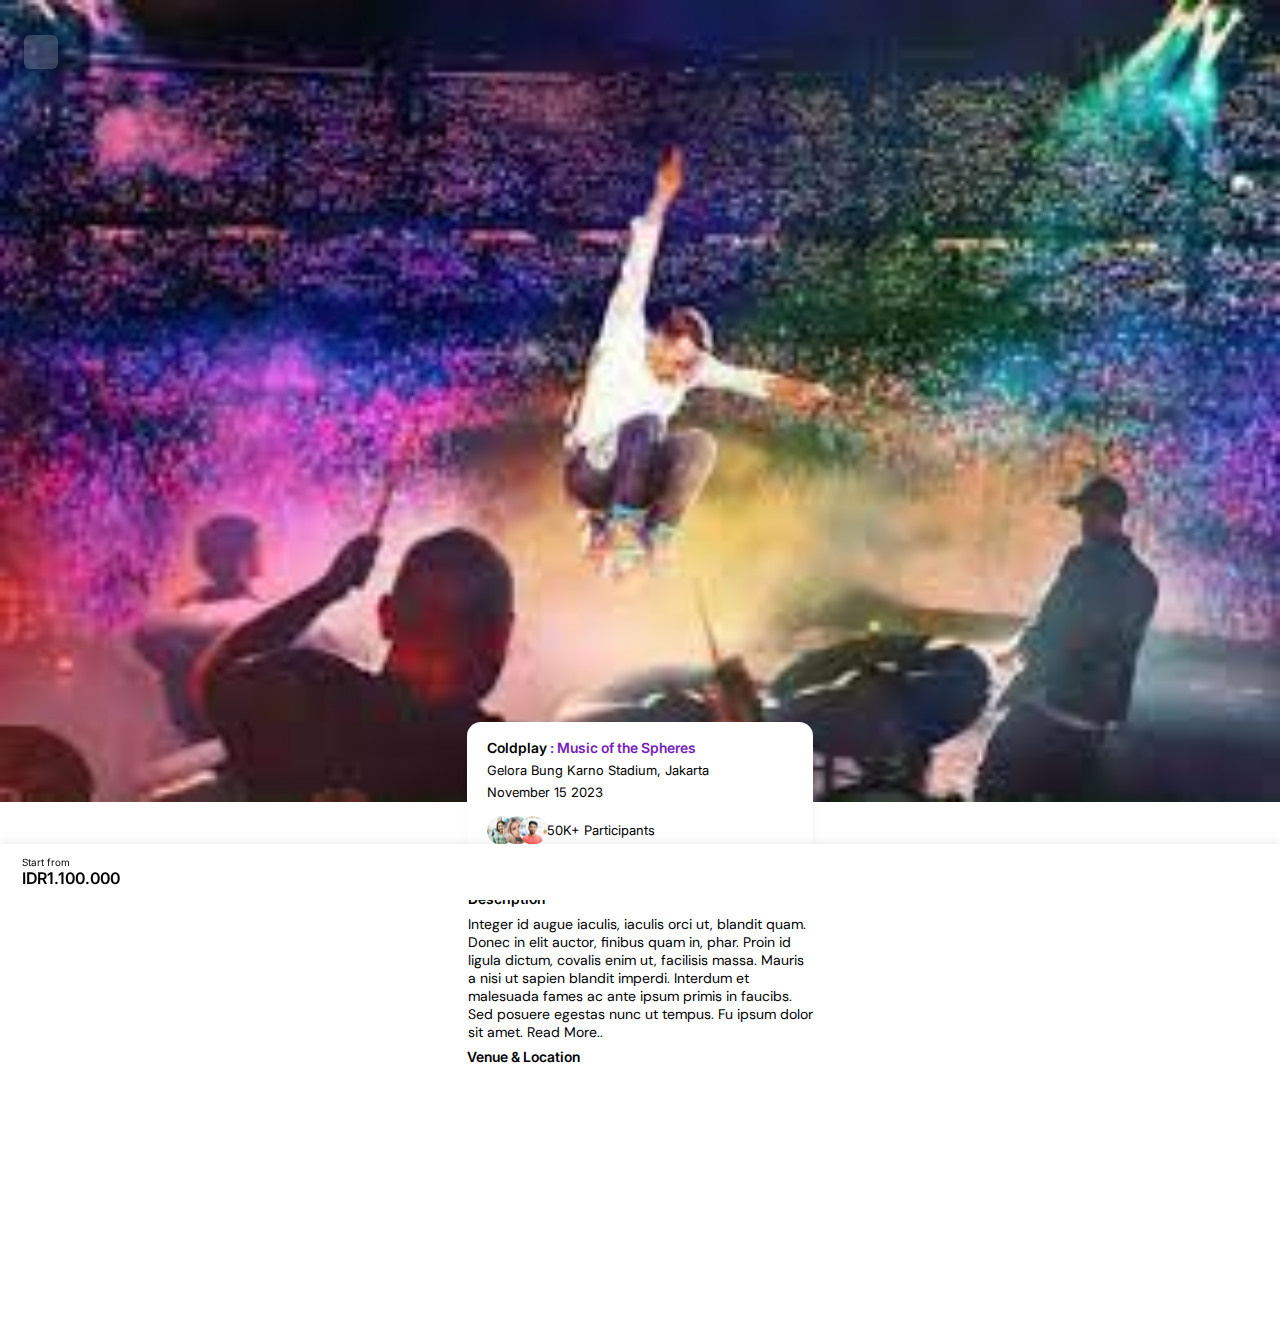
==== views/detail.html @ 95281d39 "feat: :construction: The box modeling for the detail tab is finished" ====
<!DOCTYPE html>
<html lang="en">
<head>
    <meta charset="UTF-8">
    <meta name="viewport" content="width=device-width, initial-scale=1.0">
    <title>Details</title>
    <link rel="stylesheet" href="/css/styleDetail.css">
</head>
<body>
    <main>
        <section class="header-section">
            <div class="image-container">
                <a href="../index.html"><img src="storageDetails/detailsImg/backToLeft.png" alt="" class="back-button"></a>
                <img src="/storage/img/principal.jpg" alt="" class="main-image">
            </div>
            <div class="text-container">
                <h3>Coldplay <span>: Music of the Spheres</span></h3>
                <p>Gelora Bung Karno Stadium, Jakarta</p>
                <p>November 15 2023</p>
                <div class="participants-container">
                    <img src="../storage/img/Group 1.svg">
                    <p>50K+ Participants</p>
                </div>
            </div>
        </section>
        <section class="description-section">
            <div class="description-container">
                <h4>Description</h4>
                <p>Integer id augue iaculis, iaculis orci ut, blandit quam. Donec in elit auctor, finibus quam in, phar. Proin id ligula dictum, covalis enim ut, facilisis massa. Mauris a nisi ut sapien blandit imperdi. Interdum et malesuada fames ac ante ipsum primis in faucibs. Sed posuere egestas nunc ut tempus. Fu ipsum dolor sit amet. <span>Read More..</span></p>
            </div>
        </section>
        <section class="map-section">
            <div class="venue-container">
                <div class="venue-text">
                    <h4>Venue & Location</h4>
                </div>
                <iframe 
                    src="https://www.google.com/maps/embed?pb=!1m18!1m12!1m3!1d1983.0546543214567!2d106.799444!3d-6.218889!2m3!1f0!2f0!3f0!3m2!1i1024!2i768!4f13.1!3m3!1m2!1s0x2e69f15d4b0f0f0f%3A0x1234567890abcdef!2sGelora%20Bung%20Karno%20Stadium!5e0!3m2!1ses!2sid!4v1635796850589!5m2!1ses!2sid"
                    width="350" 
                    height="220" 
                    style="border:0;" 
                    allowfullscreen="" 
                    loading="lazy">
                </iframe>
            </div>
        </section>
    </main>
    <footer>
        <div class="footer-container">
            <div class="footer-left">
                <p>Start from</p>
                <h3>IDR1.100.000</h3>
            </div>
            <div class="footer-button">
            </div>
        </div>
    </footer>
</body>
</html>
---- css/styleDetail.css ----
@import url(../css/variables.css);
*{
    margin: 0;
    padding: 0;
    box-sizing: border-box; 
}

.header-section {
    display: flex;
    flex-direction: column;
    align-items: center;
}

.main-image {   
    width: 100vw;  
    height: auto; 
    object-fit: cover; 
    display: block;
}
.image-container a{
    width: 34px;
    height: 34px;
    display: flex;
    align-items: center;
    justify-content: center;
    border-radius: 6px;
    position: absolute;
    top: 35px;
    left: 24px;
    z-index: +1;
    background: var(--color-white-20);
    backdrop-filter: blur(1px);
}
.text-container {
    font-family: "Inter-SemiBold";
    width: 346px;
    height: 140px;
    background: var(--color-white);
    box-shadow: 1px 4px 6px rgba(0, 0, 0, 0.05);
    padding: 12px 20px;
    display: flex;
    flex-direction: column;
    justify-content: center;
    border-radius: 14px;
    margin-top: -80px;
}
.text-container h3{
    font-size: 14px;
    font-family: "Inter-SemiBold";
    color: var( --color-black);
}
.text-container span{
    font-family: "Inter-SemiBold";
    font-size: 14px;
    color: var(--color-purple);
}
.text-container p{
    font-family:"Inter-Regular";
    font-size: 13px;
    color: var(--color-black);
    margin-top: 6px;
}
.participants-container {
    margin-top: 16px;
    display: flex;
}
.description-section {
    display: flex;
    justify-content: center;
    margin-top: 28px;
}
.description-container {
    width: 345px;
    height: 108px;
    display: flex;
    flex-direction: column;
    gap: 8px;
}
.description-container h4 {
    font-family: "Inter-SemiBold";
    font-size: 14px;
}
.description-container p {
    font-family: "DMSans-Regular";
    font-size: 14px;
}
.venue-text h4{
    font-family: "Inter-SemiBold";
    font-size: 14px;
    color: var(--color-black);
    margin-top: 30px;
    padding-top: 20px;
}
.map-section {
    width: 346px;
    height: 270px;
    margin-top: 20px;
    margin: 0 auto;

}
.venue-container {
    display: flex;
    flex-direction: column;
    gap: 20px;
}
iframe {
    border-radius: 10px;
}
footer{
    display: flex;
    position: sticky;
    width: 100%;
    height: 56px;
    background: var(--color-white);
    bottom: 0;
    padding: 0 22px;
    box-shadow: 0px -4px 6px rgba(0, 0, 0, 0.05);
}
.footer-container {
    display: flex;
    align-items: center;
}
.footer-left p{
    font-size: 10px;
    font-family: "Inter-Regular";
    color: var(--color-1);
}
.footer-left h3{
    font-size: 16px;
    color: var(--color-1);
    font-family: "Inter-SemiBold";

}
.footer-button {
    position: absolute;
    right: 22px;
}
.footer-button a{
    width: 110px;
    height: 34px;
    text-align: center;
    text-decoration: none;
    display: flex;
    justify-content: center;
    align-items: center;
    font-size: 14px;
    background-color: var( --color-purple);
    color: var(--color-white);
    font-family: "DMSans-Medium";
    border: none;
    border-radius: 20px;
    cursor: pointer;

}
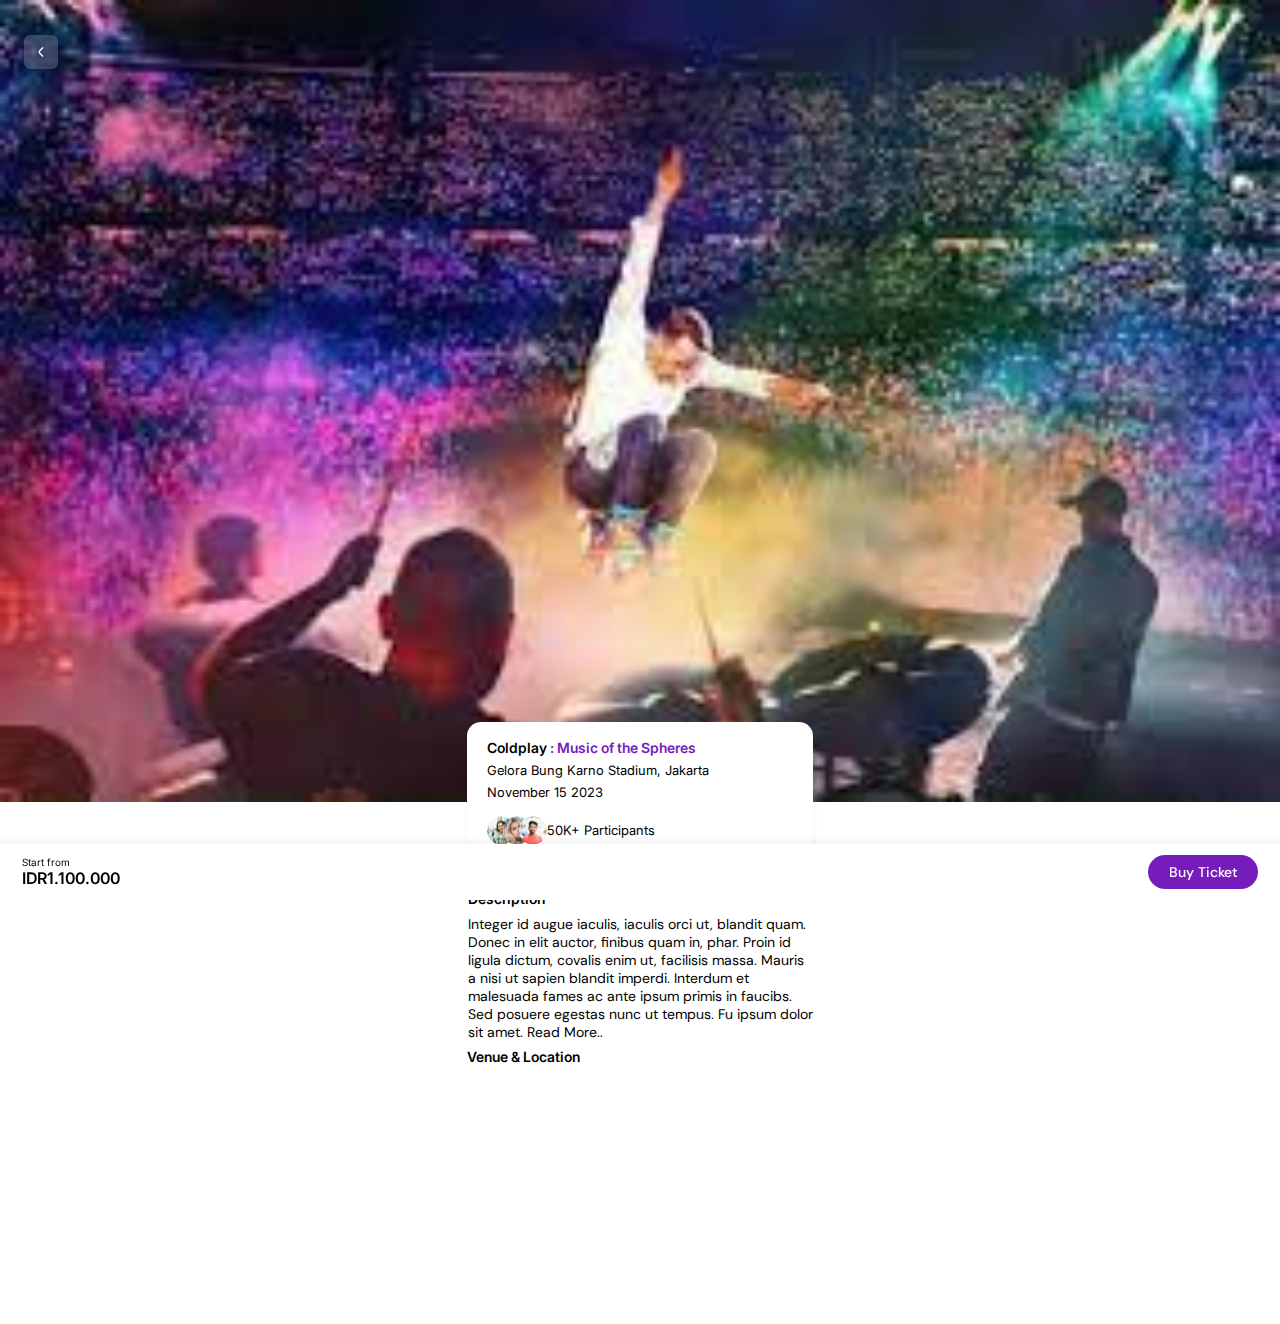
==== commit 53d29dac: "feat: :construction_worker: The cash register model for the ticket section is finished" ====
--- a/views/detail.html
+++ b/views/detail.html
@@ -10,7 +10,7 @@
     <main>
         <section class="header-section">
             <div class="image-container">
-                <a href="../index.html"><img src="storageDetails/detailsImg/backToLeft.png" alt="" class="back-button"></a>
+                <a href="../index.html"><img src="/storage/img/atras.png" alt="" class="back-button"></a>
                 <img src="/storage/img/principal.jpg" alt="" class="main-image">
             </div>
             <div class="text-container">
@@ -52,6 +52,7 @@
                 <h3>IDR1.100.000</h3>
             </div>
             <div class="footer-button">
+                    <a href="/views/tickets.htm">Buy Ticket</a>
             </div>
         </div>
     </footer>
--- a/css/styleDetail.css
+++ b/css/styleDetail.css
@@ -9,6 +9,21 @@
     display: flex;
     flex-direction: column;
     align-items: center;
+}
+
+.image-containerdetail {
+    width: 34px;
+    height: 34px;
+    display: flex;
+    align-items: center;
+    justify-content: center;
+    border-radius: 6px;
+    position: absolute;
+    top: 35px;
+    left: 335px;
+    z-index: +1;
+    background: var(--color-white-20);
+    backdrop-filter: blur(1px);
 }
 
 .main-image {   
@@ -123,11 +138,11 @@
 .footer-left p{
     font-size: 10px;
     font-family: "Inter-Regular";
-    color: var(--color-1);
+    color: var(--color-black);
 }
 .footer-left h3{
     font-size: 16px;
-    color: var(--color-1);
+    color: var(--color-black);
     font-family: "Inter-SemiBold";
 
 }
@@ -144,7 +159,7 @@
     justify-content: center;
     align-items: center;
     font-size: 14px;
-    background-color: var( --color-purple);
+    background: var(--color-purple);
     color: var(--color-white);
     font-family: "DMSans-Medium";
     border: none;
